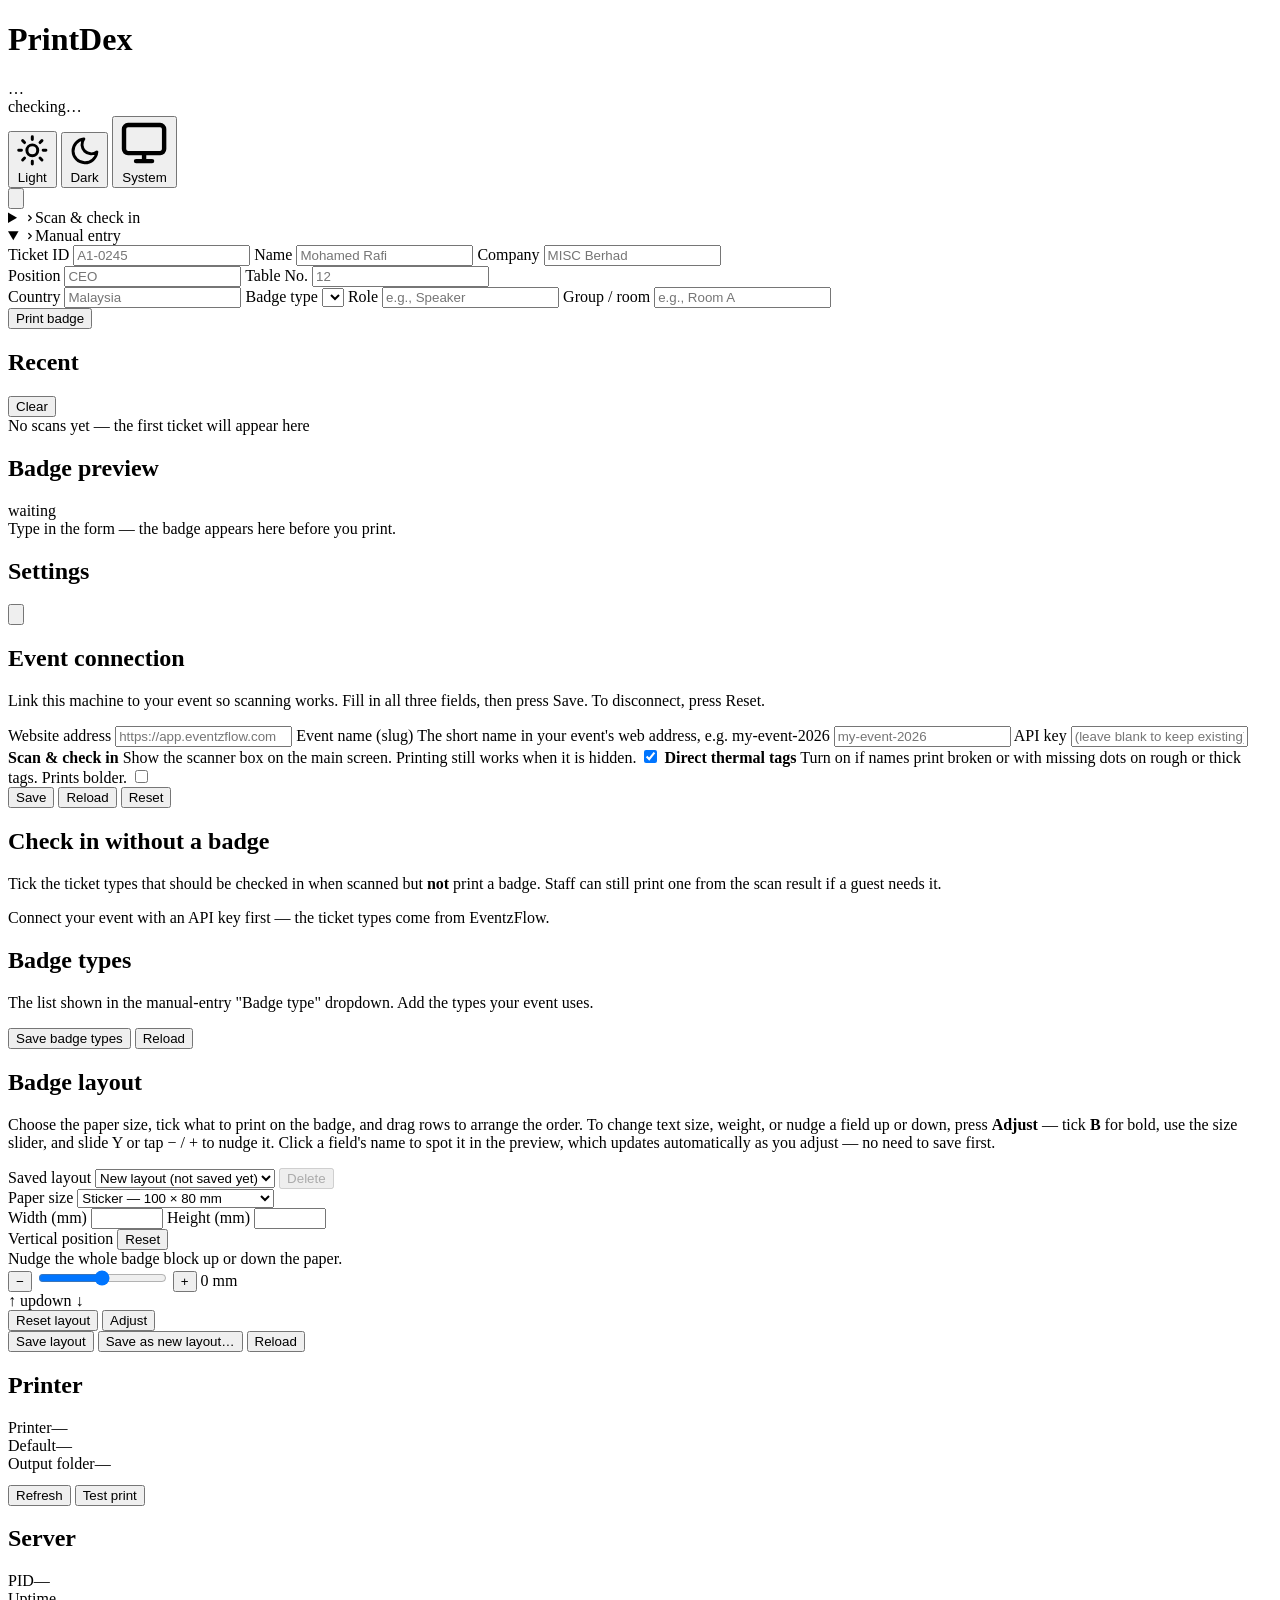
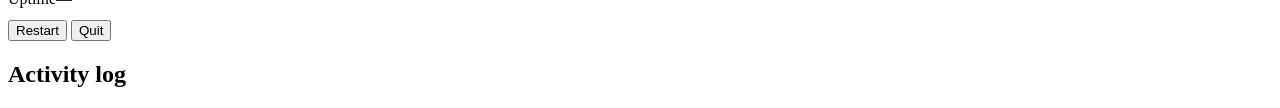
==== internal/server/ui/index.html @ 2ffe65c8 "feat: PrintDex, event badge and sticker printing station Scan a ticket QR code, check the guest in o" ====
<!doctype html>
<html lang="en">
<head>
<meta charset="utf-8" />
<meta name="viewport" content="width=device-width,initial-scale=1" />
<meta name="color-scheme" content="light dark" />
<title>PrintDex</title>
<script>
  // Apply theme before first paint to avoid flash.
  (function () {
    var saved = null;
    try { saved = localStorage.getItem("ep-theme"); } catch (e) {}
    if (saved === "light" || saved === "dark") {
      document.documentElement.dataset.theme = saved;
    }
  })();
</script>
<link rel="stylesheet" href="/static/style.css" />
</head>
<body>
  <header class="topbar">
    <div class="brand">
      <h1>PrintDex</h1>
      <div class="sub"><span id="port">…</span></div>
    </div>
    <div class="topbar-right">
      <div class="status"><span class="dot" id="health-dot"></span><span id="health-text">checking…</span></div>
      <div class="theme-switch" role="group" aria-label="Color theme">
        <button type="button" data-theme-val="light" onclick="setTheme('light')" aria-label="Light mode">
          <svg viewBox="0 0 24 24" fill="none" stroke="currentColor" stroke-width="2.2" stroke-linecap="round"><circle cx="12" cy="12" r="4"/><path d="M12 2v2m0 16v2M4.9 4.9l1.4 1.4m11.4 11.4 1.4 1.4M2 12h2m16 0h2M4.9 19.1l1.4-1.4M17.7 6.3l1.4-1.4"/></svg>
          Light
        </button>
        <button type="button" data-theme-val="dark" onclick="setTheme('dark')" aria-label="Dark mode">
          <svg viewBox="0 0 24 24" fill="none" stroke="currentColor" stroke-width="2.2" stroke-linecap="round" stroke-linejoin="round"><path d="M21 12.8A9 9 0 1 1 11.2 3a7 7 0 0 0 9.8 9.8Z"/></svg>
          Dark
        </button>
        <button type="button" data-theme-val="system" onclick="setTheme('system')" aria-label="Match system theme">
          <svg viewBox="0 0 24 24" fill="none" stroke="currentColor" stroke-width="2.2" stroke-linecap="round"><rect x="2" y="3" width="20" height="14" rx="2"/><path d="M8 21h8m-4-4v4"/></svg>
          System
        </button>
      </div>
      <button type="button" class="icon-btn" id="settings-btn" onclick="openDrawer()" aria-label="Settings" aria-haspopup="dialog">
        <svg viewBox="0 0 24 24" fill="none" stroke="currentColor" stroke-width="2" stroke-linecap="round" stroke-linejoin="round"><circle cx="12" cy="12" r="3"/><path d="M19.4 15a1.65 1.65 0 0 0 .33 1.82l.06.06a2 2 0 1 1-2.83 2.83l-.06-.06a1.65 1.65 0 0 0-1.82-.33 1.65 1.65 0 0 0-1 1.51V21a2 2 0 1 1-4 0v-.09A1.65 1.65 0 0 0 9 19.4a1.65 1.65 0 0 0-1.82.33l-.06.06a2 2 0 1 1-2.83-2.83l.06-.06a1.65 1.65 0 0 0 .33-1.82 1.65 1.65 0 0 0-1.51-1H3a2 2 0 1 1 0-4h.09A1.65 1.65 0 0 0 4.6 9a1.65 1.65 0 0 0-.33-1.82l-.06-.06a2 2 0 1 1 2.83-2.83l.06.06a1.65 1.65 0 0 0 1.82.33H9a1.65 1.65 0 0 0 1-1.51V3a2 2 0 1 1 4 0v.09a1.65 1.65 0 0 0 1 1.51 1.65 1.65 0 0 0 1.82-.33l.06-.06a2 2 0 1 1 2.83 2.83l-.06.06a1.65 1.65 0 0 0-.33 1.82V9a1.65 1.65 0 0 0 1.51 1H21a2 2 0 1 1 0 4h-.09a1.65 1.65 0 0 0-1.51 1Z"/></svg>
      </button>
    </div>
  </header>

  <main>
    <div class="col sidebar">

      <!-- SCAN & CHECK IN — first thing on a connected station -->
      <details class="zone" id="scan-section">
        <summary><span class="chev" aria-hidden="true"><svg width="10" height="10" viewBox="0 0 24 24" fill="none" stroke="currentColor" stroke-width="3" stroke-linecap="round" stroke-linejoin="round"><path d="m9 6 6 6-6 6"/></svg></span>Scan &amp; check in</summary>
        <div class="details-body">
          <div class="banner" id="banner">
            <span class="msg">This station isn't connected to an event</span>
            <button type="button" class="ghost icon" onclick="openDrawer('event')">Connect</button>
          </div>
          <form id="scan-form" onsubmit="scanTicket(event)">
            <label class="sr-only" for="scan-input" style="position:absolute;width:1px;height:1px;overflow:hidden;clip:rect(0 0 0 0);">Ticket code</label>
            <div class="scan-input-wrap">
              <span class="scan-glyph" aria-hidden="true">
                <svg width="17" height="17" viewBox="0 0 24 24" fill="none" stroke="currentColor" stroke-width="2" stroke-linecap="round" stroke-linejoin="round"><path d="M3 7V5a2 2 0 0 1 2-2h2M17 3h2a2 2 0 0 1 2 2v2M21 17v2a2 2 0 0 1-2 2h-2M7 21H5a2 2 0 0 1-2-2v-2M3 12h18"/></svg>
              </span>
              <input id="scan-input" placeholder="Ready to scan…" autocomplete="off" />
              <span class="scan-hint">Click or press a key</span>
            </div>
            <button type="submit" id="scan-btn">Check in &amp; print</button>
            <div class="scan-note" id="scan-note" role="alert"></div>
          </form>

          <div class="guest-search" id="guest-search">
            <label class="sr-only" for="search-input" style="position:absolute;width:1px;height:1px;overflow:hidden;clip:rect(0 0 0 0);">Find a guest</label>
            <input id="search-input" type="search" placeholder="No QR? Find guest by name, email or phone" autocomplete="off" />
            <div class="search-results" id="search-results" aria-live="polite"></div>
          </div>

          <div id="last-scan" aria-live="polite">
            <div class="last-state" id="last-state"><span id="last-state-word"></span><span class="last-time" id="last-time"></span></div>
            <div class="last-name" id="last-name"></div>
            <div class="last-meta" id="last-meta"></div>
            <div class="last-reason" id="last-reason"></div>
            <button type="button" class="icon" id="last-reprint" hidden onclick="reprintLastScan()">Reprint badge</button>
          </div>
        </div>
      </details>

      <!-- MANUAL ENTRY — primary, open by default -->
      <details class="zone" id="manual-entry" open>
        <summary><span class="chev" aria-hidden="true"><svg width="10" height="10" viewBox="0 0 24 24" fill="none" stroke="currentColor" stroke-width="3" stroke-linecap="round" stroke-linejoin="round"><path d="m9 6 6 6-6 6"/></svg></span>Manual entry</summary>
        <div class="details-body">
          <form id="ticket-form" onsubmit="printTicket(event)">
            <label>Ticket ID
              <input id="f-ticket" required placeholder="A1-0245" />
            </label>
            <label>Name
              <input id="f-name" required placeholder="Mohamed Rafi" />
            </label>
            <label>Company
              <input id="f-company" placeholder="MISC Berhad" />
            </label>
            <div class="field-row">
              <label>Position
                <input id="f-title" placeholder="CEO" />
              </label>
              <label>Table No.
                <input id="f-table" placeholder="12" />
              </label>
            </div>
            <label>Country
              <input id="f-country" placeholder="Malaysia" />
            </label>
            <label>Badge type
              <select id="f-type"></select>
            </label>
            <label>Role
              <input id="f-role" placeholder="e.g., Speaker" />
            </label>
            <label>Group / room
              <input id="f-group" placeholder="e.g., Room A" />
              <select id="f-group-sel" hidden></select>
            </label>
            <div id="custom-entry-fields" class="custom-entry-fields" style="display:none"></div>
            <div class="actions">
              <button type="submit" class="big">Print badge</button>
            </div>
          </form>
          <p class="layout-note" id="manual-layout-note" hidden></p>
        </div>
      </details>

      <!-- RECENT -->
      <section class="zone" aria-label="Recent">
        <div class="zone-head">
          <h2>Recent</h2>
          <span class="tally" id="scan-tally"></span>
          <button type="button" class="ghost icon" onclick="clearHistory()" title="Clear this list">Clear</button>
        </div>
        <div id="scan-history" class="scan-history"><div class="feed-empty" id="feed-empty">No scans yet — the first ticket will appear here</div></div>
      </section>

    </div>

    <div class="col preview-col">
      <section class="preview-panel">
        <div class="preview-head">
          <h2>Badge preview</h2>
          <span class="preview-status-chip" id="preview-status">waiting</span>
          <span class="preview-size" id="preview-size"></span>
        </div>
        <div class="preview-body">
          <div class="preview-empty" id="preview-empty">Type in the form — the badge appears here before you print.</div>
          <img id="preview-img" class="preview-img" style="display:none" alt="Badge preview" />
        </div>
      </section>
    </div>
  </main>

  <!-- Settings drawer -->
  <div id="scrim" onclick="closeDrawer()"></div>
  <aside id="drawer" role="dialog" aria-modal="true" aria-label="Settings" tabindex="-1">
    <div class="drawer-head">
      <h2>Settings</h2>
      <button type="button" class="icon-btn" onclick="closeDrawer()" aria-label="Close settings">
        <svg viewBox="0 0 24 24" fill="none" stroke="currentColor" stroke-width="2.2" stroke-linecap="round"><path d="M18 6 6 18M6 6l12 12"/></svg>
      </button>
    </div>
    <div class="drawer-body">

      <section class="zone" id="drawer-event">
        <h2>Event connection</h2>
        <p class="disclaimer">Link this machine to your event so scanning works. Fill in all three fields, then press Save. To disconnect, press Reset.</p>
        <form id="config-form" onsubmit="saveConfig(event)">
          <label>Website address
            <input id="cfg-url" placeholder="https://app.eventzflow.com" autocomplete="off" />
          </label>
          <label>Event name (slug) <span class="hint">The short name in your event's web address, e.g. my-event-2026</span>
            <input id="cfg-slug" placeholder="my-event-2026" autocomplete="off" />
          </label>
          <label>API key <span id="cfg-key-state" style="float:right;color:var(--muted);font-weight:400;"></span>
            <input id="cfg-key" type="password" placeholder="(leave blank to keep existing)" autocomplete="off" />
          </label>
          <div class="switch-group">
            <label class="switch-row">
              <span class="switch-text">
                <strong>Scan &amp; check in</strong>
                <span class="hint">Show the scanner box on the main screen. Printing still works when it is hidden.</span>
              </span>
              <input id="cfg-show-scanner" class="switch" type="checkbox" role="switch" checked
                     onchange="saveToggle('show_scanner', this, 'Scan &amp; check in')" />
            </label>
            <label class="switch-row">
              <span class="switch-text">
                <strong>Direct thermal tags</strong>
                <span class="hint">Turn on if names print broken or with missing dots on rough or thick tags. Prints bolder.</span>
              </span>
              <input id="cfg-direct-thermal" class="switch" type="checkbox" role="switch"
                     onchange="saveToggle('direct_thermal', this, 'Direct thermal tags')" />
            </label>
          </div>
          <div class="actions">
            <button type="submit">Save</button>
            <button type="button" class="ghost" onclick="loadConfig()">Reload</button>
            <button type="button" class="ghost danger-ghost" onclick="resetConfig()">Reset</button>
          </div>
        </form>
      </section>

      <section class="zone" id="drawer-noprint">
        <h2>Check in without a badge</h2>
        <p class="disclaimer">Tick the ticket types that should be checked in when scanned but <strong>not</strong> print a badge. Staff can still print one from the scan result if a guest needs it.</p>
        <p class="layout-note" id="noprint-locked">Connect your event with an API key first — the ticket types come from EventzFlow.</p>
        <div id="noprint-body" hidden>
          <div class="layout-list" id="noprint-list"></div>
          <p class="layout-note" id="noprint-note" hidden></p>
          <form class="inline-add" onsubmit="addNoPrintType(event)">
            <input id="noprint-add" placeholder="Add a type by exact name" autocomplete="off" aria-label="Ticket type to add" />
            <button type="submit" class="ghost">Add</button>
          </form>
        </div>
      </section>

      <section class="zone">
        <h2>Badge types</h2>
        <p class="disclaimer">The list shown in the manual-entry "Badge type" dropdown. Add the types your event uses.</p>
        <div class="badge-types-manager" id="badge-types-manager"></div>
        <div class="actions" style="margin-top:12px">
          <button type="button" class="ghost" onclick="saveBadgeTypes()">Save badge types</button>
          <button type="button" class="ghost" onclick="loadConfig()">Reload</button>
        </div>
      </section>

      <section class="zone">
        <h2>Badge layout</h2>
        <p class="disclaimer">Choose the paper size, tick what to print on the badge, and drag rows to arrange the order. To change text size, weight, or nudge a field up or down, press <strong>Adjust</strong> — tick <strong>B</strong> for bold, use the size slider, and slide Y or tap − / + to nudge it. Click a field's name to spot it in the preview, which updates automatically as you adjust — no need to save first.</p>
        <div class="preset-row">
          <label>Saved layout
            <select id="layout-preset-select" onchange="onPresetChange()">
              <option value="">New layout (not saved yet)</option>
            </select>
          </label>
          <button type="button" class="ghost danger-ghost" id="preset-delete" onclick="deletePreset()" disabled>Delete</button>
        </div>
        <form id="layout-form" onsubmit="saveLayout(event)">
          <label>Paper size
            <select id="lay-preset" onchange="applyPaperPreset()">
              <option value="sticker">Sticker — 100 × 80 mm</option>
              <option value="card">Badge card — 104 × 155 mm</option>
              <option value="custom">Custom…</option>
            </select>
          </label>
          <div class="paper-row" id="paper-custom">
            <label>Width (mm)
              <input id="lay-w" type="number" min="20" max="500" step="0.1" required />
            </label>
            <label>Height (mm)
              <input id="lay-h" type="number" min="20" max="500" step="0.1" required />
            </label>
          </div>
          <div class="voffset-panel">
            <div class="voffset-head">
              <label for="lay-voffset">Vertical position</label>
              <button type="button" class="ghost voffset-reset" id="lay-voffset-reset" title="Back to centered">Reset</button>
            </div>
            <span class="hint">Nudge the whole badge block up or down the paper.</span>
            <div class="voffset-ctrl">
              <button type="button" class="ctl-step" id="lay-voffset-up" aria-label="Nudge up (gap at bottom)">−</button>
              <input id="lay-voffset" type="range" min="-40" max="40" step="0.5" value="0" />
              <button type="button" class="ctl-step" id="lay-voffset-down" aria-label="Nudge down (gap at top)">+</button>
              <span class="ctl-val voffset-val" id="lay-voffset-val">0 mm</span>
            </div>
            <div class="voffset-ends"><span>↑ up</span><span>down ↓</span></div>
          </div>
          <div class="layout-toolbar">
            <button type="button" class="ghost danger-ghost" id="layout-reset" onclick="resetLayout()">Reset layout</button>
            <span class="spacer"></span>
            <button type="button" class="ghost" id="sizing-reset" onclick="resetSizes()" style="display:none">Reset size/position</button>
            <button type="button" class="ghost" id="sizing-toggle" onclick="toggleSizingMode()" aria-pressed="false">Adjust</button>
          </div>
          <div class="layout-list" id="layout-list"></div>
          <div class="custom-fields-manager" id="custom-fields-manager"></div>
          <p class="save-target" id="save-target" role="status" hidden></p>
          <div class="actions">
            <button type="submit" id="layout-save">Save layout</button>
            <button type="button" class="ghost" id="preset-save-as" onclick="savePresetAs()">Save as new layout…</button>
            <button type="button" class="ghost" onclick="loadConfig()">Reload</button>
          </div>
        </form>
      </section>

      <section class="zone">
        <h2>Printer</h2>
        <div class="info">
          <div class="row"><span>Printer</span><span id="info-printer">—</span></div>
          <div class="row"><span>Default</span><span id="info-default">—</span></div>
          <div class="row"><span>Output folder</span><span id="info-outdir">—</span></div>
        </div>
        <div class="actions" style="margin-top:12px">
          <button class="ghost icon" onclick="refresh()">Refresh</button>
          <button class="ghost icon" onclick="testPrint()">Test print</button>
        </div>
      </section>

      <section class="zone" id="update-section" style="display:none">
        <h2>Software update</h2>
        <div class="info">
          <div class="row"><span>Installed</span><span id="upd-current">—</span></div>
          <div class="row" id="upd-latest-row" style="display:none"><span>Latest</span><span id="upd-latest">—</span></div>
        </div>
        <div class="update-status" id="upd-status" role="status"></div>
        <div class="update-progress" id="upd-progress" style="display:none">
          <div class="update-progress-bar" id="upd-progress-bar"></div>
        </div>
        <div class="actions" style="margin-top:12px">
          <button class="ghost icon" id="upd-check-btn" onclick="checkForUpdates()">Check for updates</button>
          <button class="icon" id="upd-update-btn" style="display:none" onclick="startUpdate()">Update</button>
        </div>
      </section>

      <section class="zone">
        <h2>Server</h2>
        <div class="info">
          <div class="row"><span>PID</span><span id="info-pid">—</span></div>
          <div class="row"><span>Uptime</span><span id="info-uptime">—</span></div>
        </div>
        <div class="actions" style="margin-top:12px">
          <button class="ghost icon" onclick="restartServer()">Restart</button>
          <button class="ghost danger-ghost icon" onclick="quitServer()">Quit</button>
        </div>
      </section>

      <section class="zone">
        <h2>Activity log</h2>
        <div class="log" id="log"></div>
      </section>

    </div>
  </aside>

  <div id="toasts" aria-live="polite"></div>

<script src="/static/app.js"></script>
</body>
</html>
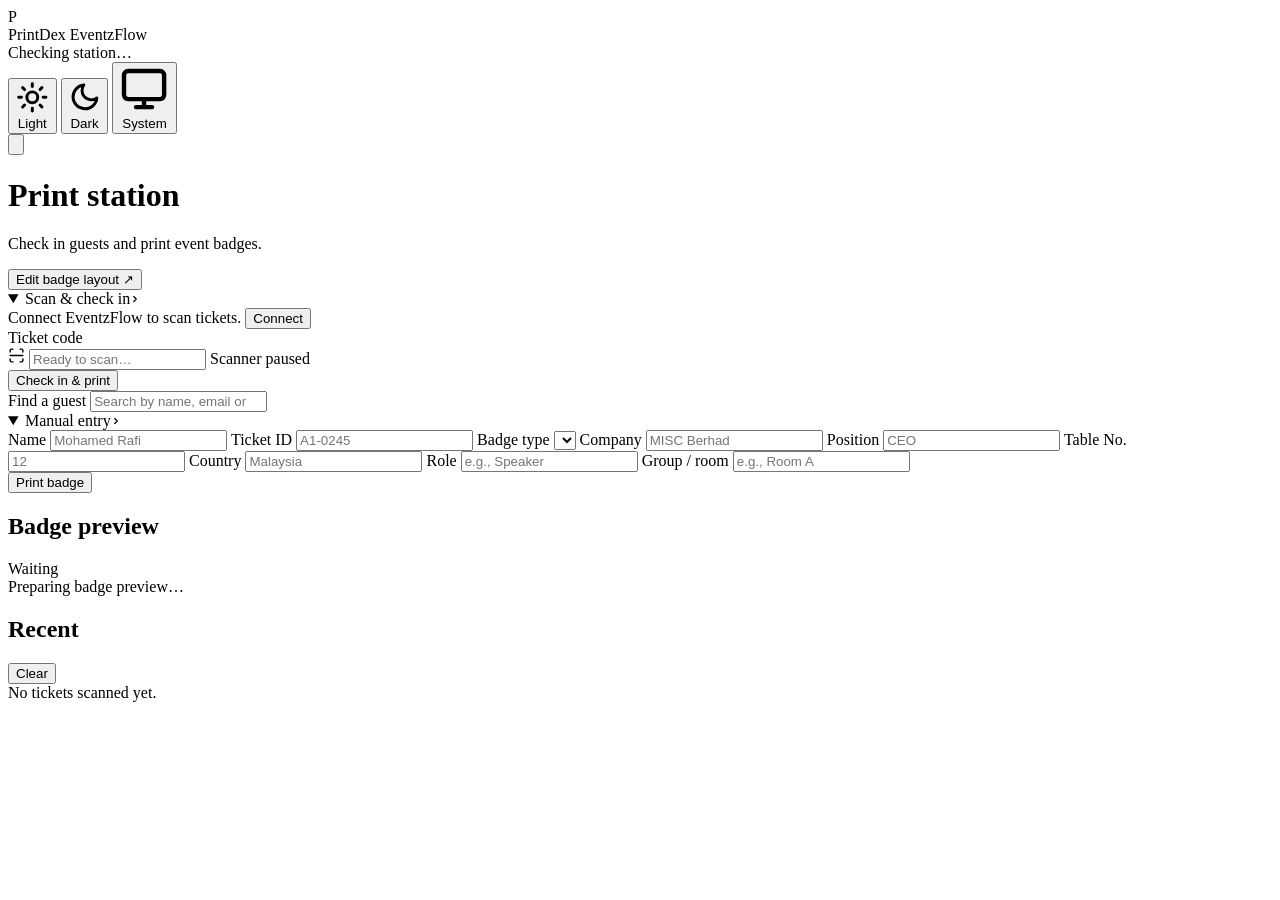
==== commit 077dc133: "feat(ui): redesign the PrintDex workspace Co-authored-by: Codex <codex@openai.com>" ====
--- a/internal/server/ui/index.html
+++ b/internal/server/ui/index.html
@@ -20,11 +20,14 @@
 <body>
   <header class="topbar">
     <div class="brand">
-      <h1>PrintDex</h1>
-      <div class="sub"><span id="port">…</span></div>
+      <span class="brand-mark" aria-hidden="true">P</span>
+      <div>
+        <span class="brand-name">PrintDex</span>
+        <span class="brand-context">EventzFlow</span>
+      </div>
     </div>
     <div class="topbar-right">
-      <div class="status"><span class="dot" id="health-dot"></span><span id="health-text">checking…</span></div>
+      <div class="status"><span class="dot" id="health-dot"></span><span id="health-text" role="status">Checking station…</span></div>
       <div class="theme-switch" role="group" aria-label="Color theme">
         <button type="button" data-theme-val="light" onclick="setTheme('light')" aria-label="Light mode">
           <svg viewBox="0 0 24 24" fill="none" stroke="currentColor" stroke-width="2.2" stroke-linecap="round"><circle cx="12" cy="12" r="4"/><path d="M12 2v2m0 16v2M4.9 4.9l1.4 1.4m11.4 11.4 1.4 1.4M2 12h2m16 0h2M4.9 19.1l1.4-1.4M17.7 6.3l1.4-1.4"/></svg>
@@ -39,39 +42,46 @@
           System
         </button>
       </div>
-      <button type="button" class="icon-btn" id="settings-btn" onclick="openDrawer()" aria-label="Settings" aria-haspopup="dialog">
+      <button type="button" class="icon-btn" id="settings-btn" onclick="openDrawer()" title="Settings" aria-label="Settings" aria-haspopup="dialog">
         <svg viewBox="0 0 24 24" fill="none" stroke="currentColor" stroke-width="2" stroke-linecap="round" stroke-linejoin="round"><circle cx="12" cy="12" r="3"/><path d="M19.4 15a1.65 1.65 0 0 0 .33 1.82l.06.06a2 2 0 1 1-2.83 2.83l-.06-.06a1.65 1.65 0 0 0-1.82-.33 1.65 1.65 0 0 0-1 1.51V21a2 2 0 1 1-4 0v-.09A1.65 1.65 0 0 0 9 19.4a1.65 1.65 0 0 0-1.82.33l-.06.06a2 2 0 1 1-2.83-2.83l.06-.06a1.65 1.65 0 0 0 .33-1.82 1.65 1.65 0 0 0-1.51-1H3a2 2 0 1 1 0-4h.09A1.65 1.65 0 0 0 4.6 9a1.65 1.65 0 0 0-.33-1.82l-.06-.06a2 2 0 1 1 2.83-2.83l.06.06a1.65 1.65 0 0 0 1.82.33H9a1.65 1.65 0 0 0 1-1.51V3a2 2 0 1 1 4 0v.09a1.65 1.65 0 0 0 1 1.51 1.65 1.65 0 0 0 1.82-.33l.06-.06a2 2 0 1 1 2.83 2.83l-.06.06a1.65 1.65 0 0 0-.33 1.82V9a1.65 1.65 0 0 0 1.51 1H21a2 2 0 1 1 0 4h-.09a1.65 1.65 0 0 0-1.51 1Z"/></svg>
       </button>
     </div>
   </header>
 
   <main>
+    <div class="workspace-heading">
+      <div>
+        <h1>Print station</h1>
+        <p>Check in guests and print event badges.</p>
+      </div>
+      <button type="button" class="ghost layout-link" onclick="openDrawer('layout')" aria-haspopup="dialog">Edit badge layout <span aria-hidden="true">↗</span></button>
+    </div>
     <div class="col sidebar">
 
       <!-- SCAN & CHECK IN — first thing on a connected station -->
-      <details class="zone" id="scan-section">
-        <summary><span class="chev" aria-hidden="true"><svg width="10" height="10" viewBox="0 0 24 24" fill="none" stroke="currentColor" stroke-width="3" stroke-linecap="round" stroke-linejoin="round"><path d="m9 6 6 6-6 6"/></svg></span>Scan &amp; check in</summary>
+      <details class="zone" id="scan-section" open>
+        <summary><span class="section-icon scan-mark" aria-hidden="true"></span>Scan &amp; check in<span class="chev" aria-hidden="true"><svg width="10" height="10" viewBox="0 0 24 24" fill="none" stroke="currentColor" stroke-width="3" stroke-linecap="round" stroke-linejoin="round"><path d="m9 6 6 6-6 6"/></svg></span></summary>
         <div class="details-body">
           <div class="banner" id="banner">
-            <span class="msg">This station isn't connected to an event</span>
+            <span class="msg">Connect EventzFlow to scan tickets.</span>
             <button type="button" class="ghost icon" onclick="openDrawer('event')">Connect</button>
           </div>
           <form id="scan-form" onsubmit="scanTicket(event)">
-            <label class="sr-only" for="scan-input" style="position:absolute;width:1px;height:1px;overflow:hidden;clip:rect(0 0 0 0);">Ticket code</label>
+            <label class="sr-only" for="scan-input">Ticket code</label>
             <div class="scan-input-wrap">
               <span class="scan-glyph" aria-hidden="true">
                 <svg width="17" height="17" viewBox="0 0 24 24" fill="none" stroke="currentColor" stroke-width="2" stroke-linecap="round" stroke-linejoin="round"><path d="M3 7V5a2 2 0 0 1 2-2h2M17 3h2a2 2 0 0 1 2 2v2M21 17v2a2 2 0 0 1-2 2h-2M7 21H5a2 2 0 0 1-2-2v-2M3 12h18"/></svg>
               </span>
               <input id="scan-input" placeholder="Ready to scan…" autocomplete="off" />
-              <span class="scan-hint">Click or press a key</span>
+              <span class="scan-hint">Scanner paused</span>
             </div>
             <button type="submit" id="scan-btn">Check in &amp; print</button>
             <div class="scan-note" id="scan-note" role="alert"></div>
           </form>
 
           <div class="guest-search" id="guest-search">
-            <label class="sr-only" for="search-input" style="position:absolute;width:1px;height:1px;overflow:hidden;clip:rect(0 0 0 0);">Find a guest</label>
-            <input id="search-input" type="search" placeholder="No QR? Find guest by name, email or phone" autocomplete="off" />
+            <label class="sr-only" for="search-input">Find a guest</label>
+            <input id="search-input" type="search" placeholder="Search by name, email or phone" autocomplete="off" />
             <div class="search-results" id="search-results" aria-live="polite"></div>
           </div>
 
@@ -87,31 +97,29 @@
 
       <!-- MANUAL ENTRY — primary, open by default -->
       <details class="zone" id="manual-entry" open>
-        <summary><span class="chev" aria-hidden="true"><svg width="10" height="10" viewBox="0 0 24 24" fill="none" stroke="currentColor" stroke-width="3" stroke-linecap="round" stroke-linejoin="round"><path d="m9 6 6 6-6 6"/></svg></span>Manual entry</summary>
+        <summary><span class="section-icon badge-mark" aria-hidden="true"></span>Manual entry<span class="chev" aria-hidden="true"><svg width="10" height="10" viewBox="0 0 24 24" fill="none" stroke="currentColor" stroke-width="3" stroke-linecap="round" stroke-linejoin="round"><path d="m9 6 6 6-6 6"/></svg></span></summary>
         <div class="details-body">
           <form id="ticket-form" onsubmit="printTicket(event)">
+            <label>Name
+              <input id="f-name" required placeholder="Mohamed Rafi" />
+            </label>
             <label>Ticket ID
               <input id="f-ticket" required placeholder="A1-0245" />
             </label>
-            <label>Name
-              <input id="f-name" required placeholder="Mohamed Rafi" />
+            <label>Badge type
+              <select id="f-type"></select>
             </label>
             <label>Company
               <input id="f-company" placeholder="MISC Berhad" />
             </label>
-            <div class="field-row">
-              <label>Position
-                <input id="f-title" placeholder="CEO" />
-              </label>
-              <label>Table No.
-                <input id="f-table" placeholder="12" />
-              </label>
-            </div>
+            <label>Position
+              <input id="f-title" placeholder="CEO" />
+            </label>
+            <label>Table No.
+              <input id="f-table" placeholder="12" />
+            </label>
             <label>Country
               <input id="f-country" placeholder="Malaysia" />
-            </label>
-            <label>Badge type
-              <select id="f-type"></select>
             </label>
             <label>Role
               <input id="f-role" placeholder="e.g., Speaker" />
@@ -120,14 +128,33 @@
               <input id="f-group" placeholder="e.g., Room A" />
               <select id="f-group-sel" hidden></select>
             </label>
-            <div id="custom-entry-fields" class="custom-entry-fields" style="display:none"></div>
             <div class="actions">
               <button type="submit" class="big">Print badge</button>
             </div>
           </form>
-          <p class="layout-note" id="manual-layout-note" hidden></p>
+          <p class="layout-note" id="manual-layout-note" hidden>Fields follow the current badge layout.</p>
         </div>
       </details>
+
+    </div>
+
+    <div class="col preview-col">
+      <div class="preview-slot" id="dashboard-preview">
+      <section class="preview-panel" id="badge-preview">
+        <div class="preview-head">
+          <h2><span class="section-icon badge-mark" aria-hidden="true"></span>Badge preview</h2>
+          <span class="preview-status-chip" id="preview-status" role="status">Waiting</span>
+          <span class="preview-size" id="preview-size"></span>
+        </div>
+        <div class="preview-body">
+          <div class="preview-empty" id="preview-empty">Preparing badge preview…</div>
+          <div class="badge-object" id="badge-object" hidden>
+            <img id="preview-img" class="preview-img" alt="Badge preview" />
+          </div>
+        </div>
+        <p id="preview-draft" class="preview-draft" hidden>Printing uses the last saved layout.</p>
+      </section>
+      </div>
 
       <!-- RECENT -->
       <section class="zone" aria-label="Recent">
@@ -136,45 +163,36 @@
           <span class="tally" id="scan-tally"></span>
           <button type="button" class="ghost icon" onclick="clearHistory()" title="Clear this list">Clear</button>
         </div>
-        <div id="scan-history" class="scan-history"><div class="feed-empty" id="feed-empty">No scans yet — the first ticket will appear here</div></div>
-      </section>
-
-    </div>
-
-    <div class="col preview-col">
-      <section class="preview-panel">
-        <div class="preview-head">
-          <h2>Badge preview</h2>
-          <span class="preview-status-chip" id="preview-status">waiting</span>
-          <span class="preview-size" id="preview-size"></span>
-        </div>
-        <div class="preview-body">
-          <div class="preview-empty" id="preview-empty">Type in the form — the badge appears here before you print.</div>
-          <img id="preview-img" class="preview-img" style="display:none" alt="Badge preview" />
-        </div>
+        <div id="scan-history" class="scan-history"><div class="feed-empty" id="feed-empty">No tickets scanned yet.</div></div>
       </section>
     </div>
   </main>
 
   <!-- Settings drawer -->
-  <div id="scrim" onclick="closeDrawer()"></div>
-  <aside id="drawer" role="dialog" aria-modal="true" aria-label="Settings" tabindex="-1">
+  <dialog id="drawer" aria-labelledby="settings-title" onclick="if (event.target === this) closeDrawer()">
     <div class="drawer-head">
-      <h2>Settings</h2>
-      <button type="button" class="icon-btn" onclick="closeDrawer()" aria-label="Close settings">
+      <h2 id="settings-title">Settings</h2>
+      <button type="button" class="icon-btn" onclick="closeDrawer()" aria-label="Close dialog">
         <svg viewBox="0 0 24 24" fill="none" stroke="currentColor" stroke-width="2.2" stroke-linecap="round"><path d="M18 6 6 18M6 6l12 12"/></svg>
       </button>
     </div>
-    <div class="drawer-body">
+    <div id="settings-nav" class="settings-nav" role="tablist" aria-label="Settings sections">
+      <button type="button" role="tab" id="event-tab" aria-controls="event-panel" aria-selected="true" data-settings-tab="event" onclick="showSettings('event')">Event</button>
+      <button type="button" role="tab" id="station-tab" aria-controls="station-panel" aria-selected="false" tabindex="-1" data-settings-tab="station" onclick="showSettings('station')">Station</button>
+    </div>
+    <div class="drawer-content">
+      <div class="preview-slot" id="settings-preview" hidden></div>
+      <div class="drawer-body">
+        <div id="event-panel" role="tabpanel" aria-labelledby="event-tab" data-settings-panel="event">
 
       <section class="zone" id="drawer-event">
         <h2>Event connection</h2>
-        <p class="disclaimer">Link this machine to your event so scanning works. Fill in all three fields, then press Save. To disconnect, press Reset.</p>
+        <p class="disclaimer">Enter your EventzFlow details to enable scanning and guest search.</p>
         <form id="config-form" onsubmit="saveConfig(event)">
           <label>Website address
             <input id="cfg-url" placeholder="https://app.eventzflow.com" autocomplete="off" />
           </label>
-          <label>Event name (slug) <span class="hint">The short name in your event's web address, e.g. my-event-2026</span>
+          <label>Event name (slug) <span class="hint">The short name in your event's web address</span>
             <input id="cfg-slug" placeholder="my-event-2026" autocomplete="off" />
           </label>
           <label>API key <span id="cfg-key-state" style="float:right;color:var(--muted);font-weight:400;"></span>
@@ -230,16 +248,17 @@
         </div>
       </section>
 
-      <section class="zone">
-        <h2>Badge layout</h2>
-        <p class="disclaimer">Choose the paper size, tick what to print on the badge, and drag rows to arrange the order. To change text size, weight, or nudge a field up or down, press <strong>Adjust</strong> — tick <strong>B</strong> for bold, use the size slider, and slide Y or tap − / + to nudge it. Click a field's name to spot it in the preview, which updates automatically as you adjust — no need to save first.</p>
+        </div>
+        <div data-settings-panel="layout" hidden>
+      <section class="zone" aria-label="Badge layout editor">
+        <p class="disclaimer">Choose what to print and drag fields to reorder them. Use <strong>Adjust</strong> to change size, weight and position.</p>
         <div class="preset-row">
-          <label>Saved layout
+          <label>Layout preset
             <select id="layout-preset-select" onchange="onPresetChange()">
-              <option value="">New layout (not saved yet)</option>
+              <option value="">Current layout</option>
             </select>
           </label>
-          <button type="button" class="ghost danger-ghost" id="preset-delete" onclick="deletePreset()" disabled>Delete</button>
+          <button type="button" class="ghost danger-ghost" id="preset-delete" onclick="deletePreset()" hidden>Delete preset</button>
         </div>
         <form id="layout-form" onsubmit="saveLayout(event)">
           <label>Paper size
@@ -258,18 +277,16 @@
             </label>
           </div>
           <div class="voffset-panel">
-            <div class="voffset-head">
-              <label for="lay-voffset">Vertical position</label>
-              <button type="button" class="ghost voffset-reset" id="lay-voffset-reset" title="Back to centered">Reset</button>
-            </div>
+            <label class="voffset-label" for="lay-voffset">Vertical position</label>
             <span class="hint">Nudge the whole badge block up or down the paper.</span>
             <div class="voffset-ctrl">
               <button type="button" class="ctl-step" id="lay-voffset-up" aria-label="Nudge up (gap at bottom)">−</button>
-              <input id="lay-voffset" type="range" min="-40" max="40" step="0.5" value="0" />
+              <input id="lay-voffset" type="range" min="-80" max="80" step="0.5" value="0" />
               <button type="button" class="ctl-step" id="lay-voffset-down" aria-label="Nudge down (gap at top)">+</button>
               <span class="ctl-val voffset-val" id="lay-voffset-val">0 mm</span>
             </div>
             <div class="voffset-ends"><span>↑ up</span><span>down ↓</span></div>
+            <button type="button" class="ghost voffset-reset" id="lay-voffset-reset">Reset position</button>
           </div>
           <div class="layout-toolbar">
             <button type="button" class="ghost danger-ghost" id="layout-reset" onclick="resetLayout()">Reset layout</button>
@@ -288,12 +305,14 @@
         </form>
       </section>
 
+        </div>
+        <div id="station-panel" role="tabpanel" aria-labelledby="station-tab" data-settings-panel="station" hidden>
       <section class="zone">
         <h2>Printer</h2>
         <div class="info">
           <div class="row"><span>Printer</span><span id="info-printer">—</span></div>
           <div class="row"><span>Default</span><span id="info-default">—</span></div>
-          <div class="row"><span>Output folder</span><span id="info-outdir">—</span></div>
+          <div class="row"><span>Local address</span><span id="port">—</span></div>
         </div>
         <div class="actions" style="margin-top:12px">
           <button class="ghost icon" onclick="refresh()">Refresh</button>
@@ -334,10 +353,13 @@
         <div class="log" id="log"></div>
       </section>
 
-    </div>
-  </aside>
-
-  <div id="toasts" aria-live="polite"></div>
+        </div>
+      </div>
+    </div>
+    <div class="toasts" id="settings-toasts" aria-live="polite"></div>
+  </dialog>
+
+  <div class="toasts" id="toasts" aria-live="polite"></div>
 
 <script src="/static/app.js"></script>
 </body>
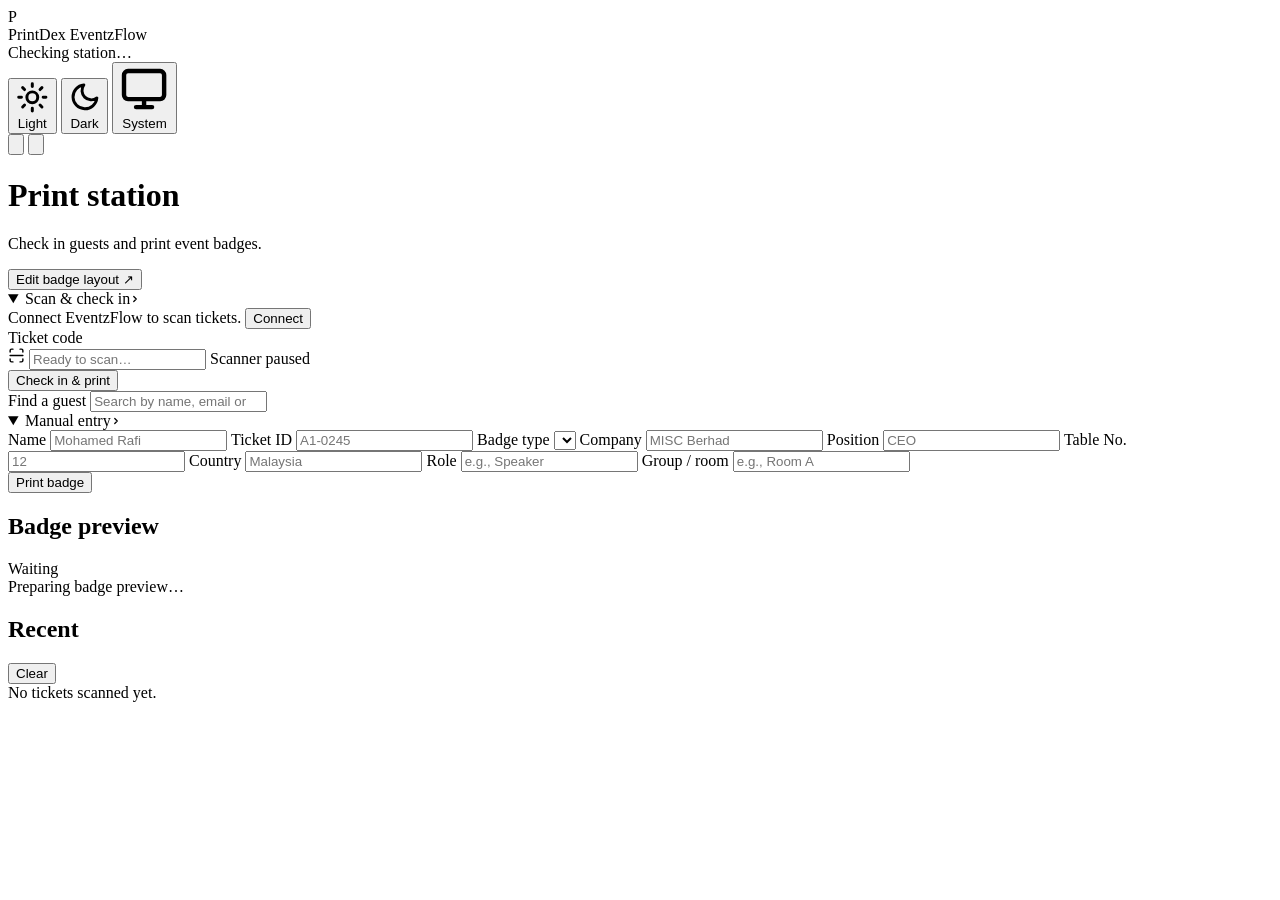
==== commit 3a852bdf: "feat: event ID or slug, help page, better guest search, UI fixes - Event connection accepts an event" ====
--- a/internal/server/ui/index.html
+++ b/internal/server/ui/index.html
@@ -42,6 +42,9 @@
           System
         </button>
       </div>
+      <button type="button" class="icon-btn" id="help-btn" onclick="location.href='/help'" title="Help" aria-label="Help">
+        <svg viewBox="0 0 24 24" fill="none" stroke="currentColor" stroke-width="2" stroke-linecap="round" stroke-linejoin="round"><circle cx="12" cy="12" r="10"/><path d="M9.1 9a3 3 0 0 1 5.8 1c0 2-3 3-3 3M12 17h.01"/></svg>
+      </button>
       <button type="button" class="icon-btn" id="settings-btn" onclick="openDrawer()" title="Settings" aria-label="Settings" aria-haspopup="dialog">
         <svg viewBox="0 0 24 24" fill="none" stroke="currentColor" stroke-width="2" stroke-linecap="round" stroke-linejoin="round"><circle cx="12" cy="12" r="3"/><path d="M19.4 15a1.65 1.65 0 0 0 .33 1.82l.06.06a2 2 0 1 1-2.83 2.83l-.06-.06a1.65 1.65 0 0 0-1.82-.33 1.65 1.65 0 0 0-1 1.51V21a2 2 0 1 1-4 0v-.09A1.65 1.65 0 0 0 9 19.4a1.65 1.65 0 0 0-1.82.33l-.06.06a2 2 0 1 1-2.83-2.83l.06-.06a1.65 1.65 0 0 0 .33-1.82 1.65 1.65 0 0 0-1.51-1H3a2 2 0 1 1 0-4h.09A1.65 1.65 0 0 0 4.6 9a1.65 1.65 0 0 0-.33-1.82l-.06-.06a2 2 0 1 1 2.83-2.83l.06.06a1.65 1.65 0 0 0 1.82.33H9a1.65 1.65 0 0 0 1-1.51V3a2 2 0 1 1 4 0v.09a1.65 1.65 0 0 0 1 1.51 1.65 1.65 0 0 0 1.82-.33l.06-.06a2 2 0 1 1 2.83 2.83l-.06.06a1.65 1.65 0 0 0-.33 1.82V9a1.65 1.65 0 0 0 1.51 1H21a2 2 0 1 1 0 4h-.09a1.65 1.65 0 0 0-1.51 1Z"/></svg>
       </button>
@@ -187,14 +190,15 @@
 
       <section class="zone" id="drawer-event">
         <h2>Event connection</h2>
-        <p class="disclaimer">Enter your EventzFlow details to enable scanning and guest search.</p>
+        <p class="disclaimer">Enter your EventzFlow details to enable scanning and guest search. Stuck? <a href="/help">Open the help page</a>.</p>
         <form id="config-form" onsubmit="saveConfig(event)">
           <label>Website address
             <input id="cfg-url" placeholder="https://app.eventzflow.com" autocomplete="off" />
           </label>
-          <label>Event name (slug) <span class="hint">The short name in your event's web address</span>
-            <input id="cfg-slug" placeholder="my-event-2026" autocomplete="off" />
-          </label>
+          <label>Event ID or slug <span class="hint">Either works: the event's number, or the short name in its web address</span>
+            <input id="cfg-slug" placeholder="12 or my-event-2026" autocomplete="off" />
+          </label>
+          <div class="field-status" id="cfg-event-state" role="status" aria-live="polite"></div>
           <label>API key <span id="cfg-key-state" style="float:right;color:var(--muted);font-weight:400;"></span>
             <input id="cfg-key" type="password" placeholder="(leave blank to keep existing)" autocomplete="off" />
           </label>
@@ -320,7 +324,7 @@
         </div>
       </section>
 
-      <section class="zone" id="update-section" style="display:none">
+      <section class="zone" id="update-section">
         <h2>Software update</h2>
         <div class="info">
           <div class="row"><span>Installed</span><span id="upd-current">—</span></div>
